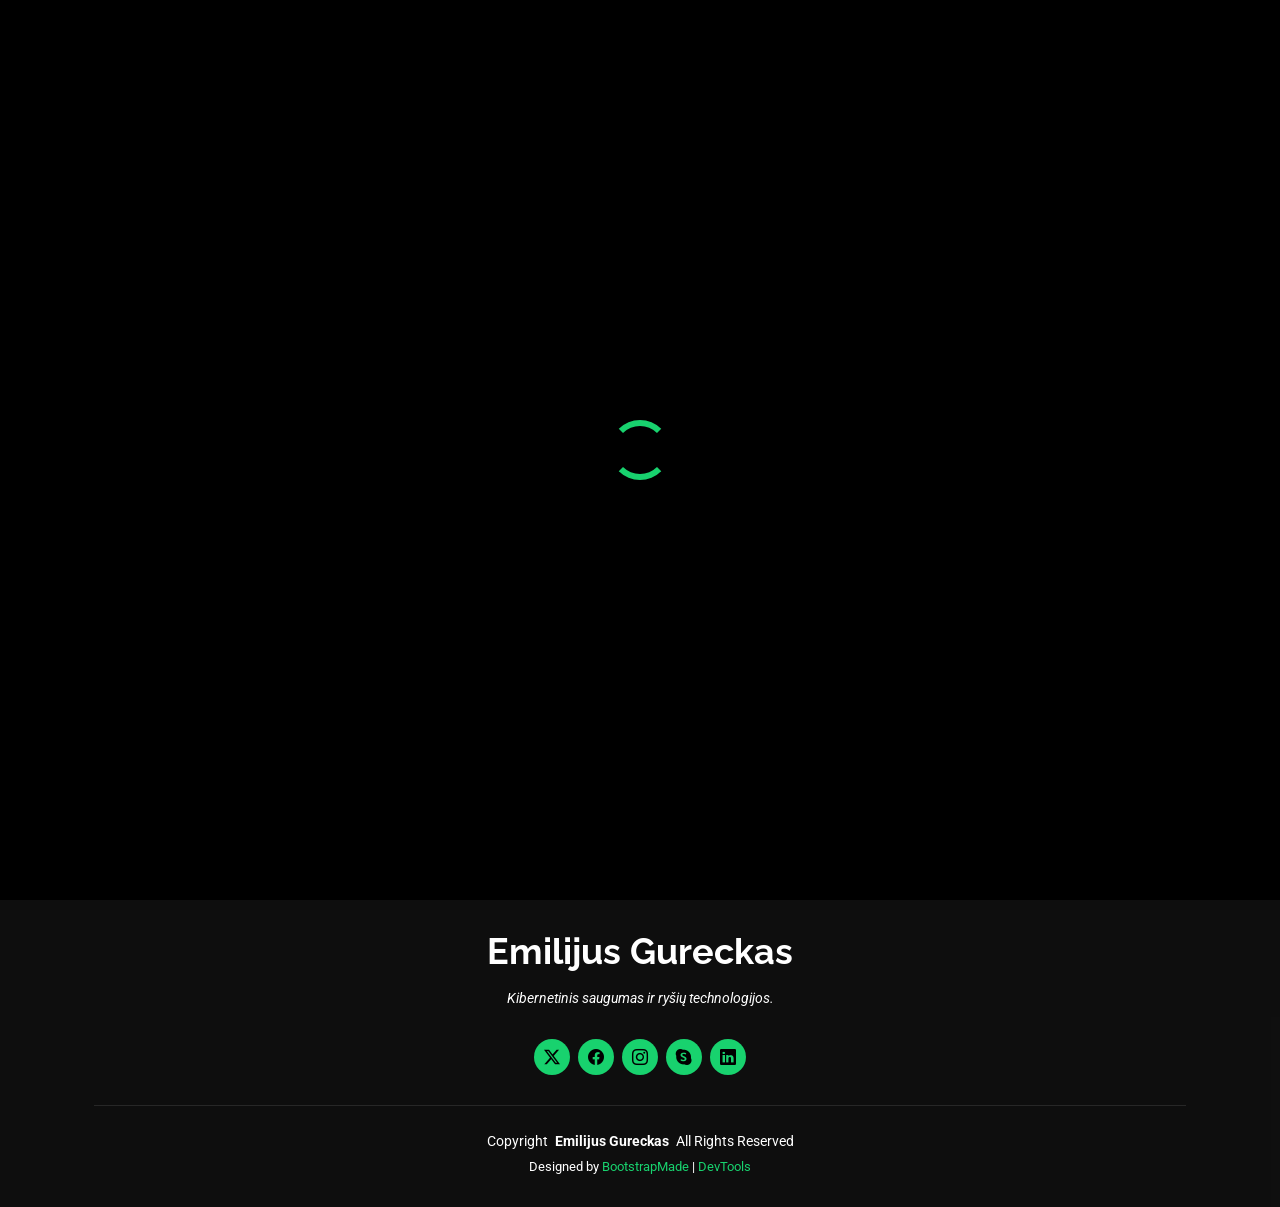
==== index.html @ 365409ee "emilijusgu.github.io" ====
<!DOCTYPE html>
<html lang="lt">

<head>
  <meta charset="utf-8">
  <meta content="width=device-width, initial-scale=1.0" name="viewport">
  <title>Index - Personal Bootstrap Template</title>
  <meta name="description" content="">
  <meta name="keywords" content="">

  <!-- Favicons -->
  <link href="assets/img/favicon.png" rel="icon">
  <link href="assets/img/apple-touch-icon.png" rel="apple-touch-icon">

  <!-- Fonts -->
  <link href="https://fonts.googleapis.com" rel="preconnect">
  <link href="https://fonts.gstatic.com" rel="preconnect" crossorigin>
  <link href="https://fonts.googleapis.com/css2?family=Roboto:ital,wght@0,100;0,300;0,400;0,500;0,700;0,900;1,100;1,300;1,400;1,500;1,700;1,900&family=Poppins:ital,wght@0,100;0,200;0,300;0,400;0,500;0,600;0,700;0,800;0,900;1,100;1,200;1,300;1,400;1,500;1,600;1,700;1,800;1,900&family=Raleway:ital,wght@0,100;0,200;0,300;0,400;0,500;0,600;0,700;0,800;0,900;1,100;1,200;1,300;1,400;1,500;1,600;1,700;1,800;1,900&display=swap" rel="stylesheet">

  <!-- Vendor CSS Files -->
  <link href="assets/vendor/bootstrap/css/bootstrap.min.css" rel="stylesheet">
  <link href="assets/vendor/bootstrap-icons/bootstrap-icons.css" rel="stylesheet">
  <link href="assets/vendor/aos/aos.css" rel="stylesheet">
  <link href="assets/vendor/swiper/swiper-bundle.min.css" rel="stylesheet">
  <link href="assets/vendor/glightbox/css/glightbox.min.css" rel="stylesheet">

  <!-- Main CSS File -->
  <link href="assets/css/main.css" rel="stylesheet">

  <!-- =======================================================
  * Template Name: Personal
  * Template URL: https://bootstrapmade.com/personal-free-resume-bootstrap-template/
  * Updated: Mar 05 2025 with Bootstrap v5.3.3
  * Author: BootstrapMade.com
  * License: https://bootstrapmade.com/license/
  ======================================================== -->
</head>

<body class="index-page">

  <header id="header" class="header d-flex align-items-center fixed-top">
    <div class="container-fluid container-xl position-relative d-flex align-items-center justify-content-between">

      <a href="index.html" class="logo d-flex align-items-center">
        <!-- Uncomment the line below if you also wish to use an image logo -->
        <!-- <img src="assets/img/logo.webp" alt=""> -->
        <h1 class="sitename">Emilijus Gureckas</h1>
      </a>

      <nav id="navmenu" class="navmenu">
        <ul>
          <li><a href="index.html" class="active">Pagrindinis</a></li>
          <li><a href="about.html">Apie</a></li>
          <li><a href="resume.html">Patirtis</a></li>
          <li><a href="services.html">Paslaugos</a></li>
          <li><a href="portfolio.html">Portfelis</a></li>
          <li><a href="contact.html">Kontaktai</a></li>
        </ul>
        <i class="mobile-nav-toggle d-xl-none bi bi-list"></i>
      </nav>

    </div>
  </header>

  <main class="main">

    <!-- Hero Section -->
    <section id="hero" class="hero section dark-background">

      <img src="assets/img/hero-bg.jpg" alt="" data-aos="fade-in">

      <div class="container" data-aos="zoom-out" data-aos-delay="100">
        <h2>Emilijus Gureckas</h2>
        <p>Profesija: <span class="typed" data-typed-items="Kibernetinis saugumas ir ryšių technologijos"></span><span class="typed-cursor typed-cursor--blink"></span></p>
        <div class="social-links">
          <a href="#"><i class="bi bi-twitter-x"></i></a>
          <a href="#"><i class="bi bi-facebook"></i></a>
          <a href="#"><i class="bi bi-instagram"></i></a>
          <a href="#"><i class="bi bi-linkedin"></i></a>
        </div>
      </div>

    </section><!-- /Hero Section -->

  </main>

  <footer id="footer" class="footer dark-background">
    <div class="container">
      <h3 class="sitename">Emilijus Gureckas</h3>
      <p>Kibernetinis saugumas ir ryšių technologijos.</p>
      <div class="social-links d-flex justify-content-center">
        <a href=""><i class="bi bi-twitter-x"></i></a>
        <a href=""><i class="bi bi-facebook"></i></a>
        <a href=""><i class="bi bi-instagram"></i></a>
        <a href=""><i class="bi bi-skype"></i></a>
        <a href=""><i class="bi bi-linkedin"></i></a>
      </div>
      <div class="container">
        <div class="copyright">
          <span>Copyright</span> <strong class="px-1 sitename">Emilijus Gureckas</strong> <span>All Rights Reserved</span>
        </div>
        <div class="credits">
          <!-- All the links in the footer should remain intact. -->
          <!-- You can delete the links only if you've purchased the pro version. -->
          <!-- Licensing information: https://bootstrapmade.com/license/ -->
          <!-- Purchase the pro version with working PHP/AJAX contact form: [buy-url] -->
          Designed by <a href="https://bootstrapmade.com/">BootstrapMade</a> | <a href="https://bootstrapmade.com/tools/">DevTools</a>
        </div>
      </div>
    </div>
  </footer>

  <!-- Scroll Top -->
  <a href="#" id="scroll-top" class="scroll-top d-flex align-items-center justify-content-center"><i class="bi bi-arrow-up-short"></i></a>

  <!-- Preloader -->
  <div id="preloader"></div>

  <!-- Vendor JS Files -->
  <script src="assets/vendor/bootstrap/js/bootstrap.bundle.min.js"></script>
  <script src="assets/vendor/php-email-form/validate.js"></script>
  <script src="assets/vendor/aos/aos.js"></script>
  <script src="assets/vendor/typed.js/typed.umd.js"></script>
  <script src="assets/vendor/purecounter/purecounter_vanilla.js"></script>
  <script src="assets/vendor/waypoints/noframework.waypoints.js"></script>
  <script src="assets/vendor/swiper/swiper-bundle.min.js"></script>
  <script src="assets/vendor/glightbox/js/glightbox.min.js"></script>
  <script src="assets/vendor/imagesloaded/imagesloaded.pkgd.min.js"></script>
  <script src="assets/vendor/isotope-layout/isotope.pkgd.min.js"></script>

  <!-- Main JS File -->
  <script src="assets/js/main.js"></script>

</body>

</html>
---- assets/css/main.css ----
/**
* Template Name: Personal
* Template URL: https://bootstrapmade.com/personal-free-resume-bootstrap-template/
* Updated: Mar 05 2025 with Bootstrap v5.3.3
* Author: BootstrapMade.com
* License: https://bootstrapmade.com/license/
*/

/*--------------------------------------------------------------
# Font & Color Variables
# Help: https://bootstrapmade.com/color-system/
--------------------------------------------------------------*/
/* Fonts */
:root {
  --default-font: "Roboto",  system-ui, -apple-system, "Segoe UI", Roboto, "Helvetica Neue", Arial, "Noto Sans", "Liberation Sans", sans-serif, "Apple Color Emoji", "Segoe UI Emoji", "Segoe UI Symbol", "Noto Color Emoji";
  --heading-font: "Raleway",  sans-serif;
  --nav-font: "Poppins",  sans-serif;
}

/* Global Colors - The following color variables are used throughout the website. Updating them here will change the color scheme of the entire website */
:root { 
  --background-color: #000000; /* Background color for the entire website, including individual sections */
  --default-color: #fafafa; /* Default color used for the majority of the text content across the entire website */
  --heading-color: #ffffff; /* Color for headings, subheadings and title throughout the website */
  --accent-color: #18d26e; /* Accent color that represents your brand on the website. It's used for buttons, links, and other elements that need to stand out */
  --surface-color: #1a1a1a; /* The surface color is used as a background of boxed elements within sections, such as cards, icon boxes, or other elements that require a visual separation from the global background. */
  --contrast-color: #000000; /* Contrast color for text, ensuring readability against backgrounds of accent, heading, or default colors. */
}

/* Nav Menu Colors - The following color variables are used specifically for the navigation menu. They are separate from the global colors to allow for more customization options */
:root {
  --nav-color: #fafafa;  /* The default color of the main navmenu links */
  --nav-hover-color: #18d26e; /* Applied to main navmenu links when they are hovered over or active */
  --nav-mobile-background-color: #1a1a1a; /* Used as the background color for mobile navigation menu */
  --nav-dropdown-background-color: #1a1a1a; /* Used as the background color for dropdown items that appear when hovering over primary navigation items */
  --nav-dropdown-color: #fafafa; /* Used for navigation links of the dropdown items in the navigation menu. */
  --nav-dropdown-hover-color: #18d26e; /* Similar to --nav-hover-color, this color is applied to dropdown navigation links when they are hovered over. */
}

/* Color Presets - These classes override global colors when applied to any section or element, providing reuse of the sam color scheme. */

.light-background {
  --background-color: #1a1a1a;
  --surface-color: #343434;
}

.dark-background {
  --background-color: rgba(15, 15, 15, 0.975);
  --default-color: #ffffff;
  --heading-color: #ffffff;
  --surface-color: #292929f9;
  --contrast-color: #000000;
}

/* Smooth scroll */
:root {
  scroll-behavior: smooth;
}

/*--------------------------------------------------------------
# General Styling & Shared Classes
--------------------------------------------------------------*/
body {
  color: var(--default-color);
  background-color: var(--background-color);
  font-family: var(--default-font);
}

a {
  color: var(--accent-color);
  text-decoration: none;
  transition: 0.3s;
}

a:hover {
  color: color-mix(in srgb, var(--accent-color), transparent 25%);
  text-decoration: none;
}

h1,
h2,
h3,
h4,
h5,
h6 {
  color: var(--heading-color);
  font-family: var(--heading-font);
}

/* PHP Email Form Messages
------------------------------*/
.php-email-form .error-message {
  display: none;
  background: #df1529;
  color: #ffffff;
  text-align: left;
  padding: 15px;
  margin-bottom: 24px;
  font-weight: 600;
}

.php-email-form .sent-message {
  display: none;
  color: #ffffff;
  background: #059652;
  text-align: center;
  padding: 15px;
  margin-bottom: 24px;
  font-weight: 600;
}

.php-email-form .loading {
  display: none;
  background: var(--surface-color);
  text-align: center;
  padding: 15px;
  margin-bottom: 24px;
}

.php-email-form .loading:before {
  content: "";
  display: inline-block;
  border-radius: 50%;
  width: 24px;
  height: 24px;
  margin: 0 10px -6px 0;
  border: 3px solid var(--accent-color);
  border-top-color: var(--surface-color);
  animation: php-email-form-loading 1s linear infinite;
}

@keyframes php-email-form-loading {
  0% {
    transform: rotate(0deg);
  }

  100% {
    transform: rotate(360deg);
  }
}

/*--------------------------------------------------------------
# Global Header
--------------------------------------------------------------*/
.header {
  --background-color: rgba(0, 0, 0, 0);
  color: var(--default-color);
  background-color: var(--background-color);
  padding: 15px 0;
  transition: all 0.5s;
  z-index: 997;
}

.header .logo {
  line-height: 1;
}

.header .logo img {
  max-height: 32px;
  margin-right: 8px;
}

.header .logo h1 {
  font-size: 30px;
  margin: 0;
  font-weight: 700;
  color: var(--heading-color);
}

.scrolled .header {
  box-shadow: 0px 0 18px rgba(0, 0, 0, 0.1);
}

/* Global Header on Scroll
------------------------------*/
.scrolled .header {
  --background-color: rgba(0, 0, 0, 0.8);
}

/*--------------------------------------------------------------
# Navigation Menu
--------------------------------------------------------------*/
/* Desktop Navigation */
@media (min-width: 1200px) {
  .navmenu {
    padding: 0;
  }

  .navmenu ul {
    margin: 0;
    padding: 0;
    display: flex;
    list-style: none;
    align-items: center;
  }

  .navmenu li {
    position: relative;
  }

  .navmenu>ul>li {
    white-space: nowrap;
    padding: 15px 14px;
  }

  .navmenu>ul>li:last-child {
    padding-right: 0;
  }

  .navmenu a,
  .navmenu a:focus {
    color: var(--nav-color);
    font-size: 15px;
    padding: 0 2px;
    font-family: var(--nav-font);
    font-weight: 400;
    display: flex;
    align-items: center;
    justify-content: space-between;
    white-space: nowrap;
    transition: 0.3s;
    position: relative;
  }

  .navmenu a i,
  .navmenu a:focus i {
    font-size: 12px;
    line-height: 0;
    margin-left: 5px;
    transition: 0.3s;
  }

  .navmenu>ul>li>a:before {
    content: "";
    position: absolute;
    height: 2px;
    bottom: -6px;
    left: 0;
    background-color: var(--nav-hover-color);
    visibility: hidden;
    width: 0px;
    transition: all 0.3s ease-in-out 0s;
  }

  .navmenu a:hover:before,
  .navmenu li:hover>a:before,
  .navmenu .active:before {
    visibility: visible;
    width: 25px;
  }

  .navmenu li:hover>a,
  .navmenu .active,
  .navmenu .active:focus {
    color: var(--nav-hover-color);
  }

  .navmenu .dropdown ul {
    margin: 0;
    padding: 10px 0;
    background: var(--nav-dropdown-background-color);
    display: block;
    position: absolute;
    visibility: hidden;
    left: 14px;
    top: 130%;
    opacity: 0;
    transition: 0.3s;
    border-radius: 4px;
    z-index: 99;
    box-shadow: 0px 0px 30px rgba(0, 0, 0, 0.1);
  }

  .navmenu .dropdown ul li {
    min-width: 200px;
  }

  .navmenu .dropdown ul a {
    padding: 10px 20px;
    font-size: 15px;
    text-transform: none;
    color: var(--nav-dropdown-color);
  }

  .navmenu .dropdown ul a i {
    font-size: 12px;
  }

  .navmenu .dropdown ul a:hover,
  .navmenu .dropdown ul .active:hover,
  .navmenu .dropdown ul li:hover>a {
    color: var(--nav-dropdown-hover-color);
  }

  .navmenu .dropdown:hover>ul {
    opacity: 1;
    top: 100%;
    visibility: visible;
  }

  .navmenu .dropdown .dropdown ul {
    top: 0;
    left: -90%;
    visibility: hidden;
  }

  .navmenu .dropdown .dropdown:hover>ul {
    opacity: 1;
    top: 0;
    left: -100%;
    visibility: visible;
  }
}

/* Mobile Navigation */
@media (max-width: 1199px) {
  .mobile-nav-toggle {
    color: var(--nav-color);
    font-size: 28px;
    line-height: 0;
    margin-right: 10px;
    cursor: pointer;
    transition: color 0.3s;
  }

  .navmenu {
    padding: 0;
    z-index: 9997;
  }

  .navmenu ul {
    display: none;
    list-style: none;
    position: absolute;
    inset: 60px 20px 20px 20px;
    padding: 10px 0;
    margin: 0;
    border-radius: 6px;
    background-color: var(--nav-mobile-background-color);
    border: 1px solid color-mix(in srgb, var(--default-color), transparent 90%);
    box-shadow: none;
    overflow-y: auto;
    transition: 0.3s;
    z-index: 9998;
  }

  .navmenu a,
  .navmenu a:focus {
    color: var(--nav-dropdown-color);
    padding: 10px 20px;
    font-family: var(--nav-font);
    font-size: 17px;
    font-weight: 500;
    display: flex;
    align-items: center;
    justify-content: space-between;
    white-space: nowrap;
    transition: 0.3s;
  }

  .navmenu a i,
  .navmenu a:focus i {
    font-size: 12px;
    line-height: 0;
    margin-left: 5px;
    width: 30px;
    height: 30px;
    display: flex;
    align-items: center;
    justify-content: center;
    border-radius: 50%;
    transition: 0.3s;
    background-color: color-mix(in srgb, var(--accent-color), transparent 90%);
  }

  .navmenu a i:hover,
  .navmenu a:focus i:hover {
    background-color: var(--accent-color);
    color: var(--contrast-color);
  }

  .navmenu a:hover,
  .navmenu .active,
  .navmenu .active:focus {
    color: var(--nav-dropdown-hover-color);
  }

  .navmenu .active i,
  .navmenu .active:focus i {
    background-color: var(--accent-color);
    color: var(--contrast-color);
    transform: rotate(180deg);
  }

  .navmenu .dropdown ul {
    position: static;
    display: none;
    z-index: 99;
    padding: 10px 0;
    margin: 10px 20px;
    background-color: var(--nav-dropdown-background-color);
    transition: all 0.5s ease-in-out;
  }

  .navmenu .dropdown ul ul {
    background-color: rgba(33, 37, 41, 0.1);
  }

  .navmenu .dropdown>.dropdown-active {
    display: block;
    background-color: rgba(33, 37, 41, 0.03);
  }

  .mobile-nav-active {
    overflow: hidden;
  }

  .mobile-nav-active .mobile-nav-toggle {
    color: #fff;
    position: absolute;
    font-size: 32px;
    top: 15px;
    right: 15px;
    margin-right: 0;
    z-index: 9999;
  }

  .mobile-nav-active .navmenu {
    position: fixed;
    overflow: hidden;
    inset: 0;
    background: rgba(33, 37, 41, 0.8);
    transition: 0.3s;
  }

  .mobile-nav-active .navmenu>ul {
    display: block;
  }
}

/*--------------------------------------------------------------
# Global Footer
--------------------------------------------------------------*/
.footer {
  color: var(--default-color);
  background-color: var(--background-color);
  font-size: 14px;
  text-align: center;
  padding: 30px 0;
  position: relative;
}

.footer h3 {
  font-size: 36px;
  font-weight: 700;
  position: relative;
  padding: 0;
  margin: 0 0 15px 0;
}

.footer p {
  font-size: 15;
  font-style: italic;
  padding: 0;
  margin: 0 0 30px 0;
}

.footer .social-links {
  margin: 0 0 30px 0;
}

.footer .social-links a {
  font-size: 16px;
  display: flex;
  align-items: center;
  justify-content: center;
  background: var(--accent-color);
  color: var(--contrast-color);
  line-height: 1;
  margin: 0 4px;
  border-radius: 50%;
  text-align: center;
  width: 36px;
  height: 36px;
  transition: 0.3s;
}

.footer .social-links a:hover {
  background: color-mix(in srgb, var(--accent-color), transparent 20%);
  text-decoration: none;
}

.footer .copyright {
  padding-top: 25px;
  border-top: 1px solid color-mix(in srgb, var(--default-color), transparent 90%);
}

.footer .credits {
  font-size: 13px;
  padding-top: 5px;
}

/*--------------------------------------------------------------
# Preloader
--------------------------------------------------------------*/
#preloader {
  position: fixed;
  inset: 0;
  z-index: 999999;
  overflow: hidden;
  background: var(--background-color);
  transition: all 0.6s ease-out;
}

#preloader:before {
  content: "";
  position: fixed;
  top: calc(50% - 30px);
  left: calc(50% - 30px);
  border: 6px solid #ffffff;
  border-color: var(--accent-color) transparent var(--accent-color) transparent;
  border-radius: 50%;
  width: 60px;
  height: 60px;
  animation: animate-preloader 1.5s linear infinite;
}

@keyframes animate-preloader {
  0% {
    transform: rotate(0deg);
  }

  100% {
    transform: rotate(360deg);
  }
}

/*--------------------------------------------------------------
# Scroll Top Button
--------------------------------------------------------------*/
.scroll-top {
  position: fixed;
  visibility: hidden;
  opacity: 0;
  right: 15px;
  bottom: -15px;
  z-index: 99999;
  background-color: var(--accent-color);
  width: 44px;
  height: 44px;
  border-radius: 50px;
  transition: all 0.4s;
}

.scroll-top i {
  font-size: 24px;
  color: var(--contrast-color);
  line-height: 0;
}

.scroll-top:hover {
  background-color: color-mix(in srgb, var(--accent-color), transparent 20%);
  color: var(--contrast-color);
}

.scroll-top.active {
  visibility: visible;
  opacity: 1;
  bottom: 15px;
}

/*--------------------------------------------------------------
# Disable aos animation delay on mobile devices
--------------------------------------------------------------*/
@media screen and (max-width: 768px) {
  [data-aos-delay] {
    transition-delay: 0 !important;
  }
}

/*--------------------------------------------------------------
# Global Page Titles & Breadcrumbs
--------------------------------------------------------------*/
.page-title {
  color: var(--default-color);
  background-color: var(--background-color);
  position: relative;
}

.page-title .heading {
  padding: 160px 0 80px 0;
  border-top: 1px solid color-mix(in srgb, var(--default-color), transparent 90%);
}

.page-title .heading h1 {
  font-size: 38px;
  font-weight: 700;
}

.page-title nav {
  background-color: color-mix(in srgb, var(--default-color), transparent 90%);
  padding: 20px 0;
}

.page-title nav ol {
  display: flex;
  flex-wrap: wrap;
  list-style: none;
  margin: 0;
  font-size: 16px;
  font-weight: 600;
}

.page-title nav ol li+li {
  padding-left: 10px;
}

.page-title nav ol li+li::before {
  content: "/";
  display: inline-block;
  padding-right: 10px;
  color: color-mix(in srgb, var(--default-color), transparent 70%);
}

/*--------------------------------------------------------------
# Global Sections
--------------------------------------------------------------*/
section,
.section {
  color: var(--default-color);
  background-color: var(--background-color);
  padding: 60px 0;
  scroll-margin-top: 100px;
  overflow: clip;
}

@media (max-width: 1199px) {

  section,
  .section {
    scroll-margin-top: 66px;
  }
}

/*--------------------------------------------------------------
# Global Section Titles
--------------------------------------------------------------*/
.section-title {
  padding-bottom: 60px;
  position: relative;
}

.section-title h2 {
  font-size: 14px;
  font-weight: 500;
  padding: 0;
  line-height: 1px;
  margin: 0;
  letter-spacing: 1.5px;
  text-transform: uppercase;
  color: color-mix(in srgb, var(--default-color), transparent 50%);
  position: relative;
}

.section-title h2::after {
  content: "";
  width: 120px;
  height: 1px;
  display: inline-block;
  background: var(--accent-color);
  margin: 4px 10px;
}

.section-title div {
  color: var(--heading-color);
  margin: 0;
  margin: 0;
  font-size: 28px;
  font-weight: 700;
  text-transform: uppercase;
  font-family: var(--heading-font);
}

/*--------------------------------------------------------------
# Hero Section
--------------------------------------------------------------*/
.hero {
  width: 100%;
  min-height: 100vh;
  position: relative;
  padding: 80px 0;
  display: flex;
  align-items: center;
  justify-content: center;
}

.hero img {
  position: absolute;
  inset: 0;
  display: block;
  width: 100%;
  height: 100%;
  object-fit: cover;
  z-index: 1;
}

.hero .container {
  position: relative;
  z-index: 3;
}

.hero h2 {
  margin: 0;
  font-size: 64px;
  font-weight: 700;
}

.hero p {
  margin: 5px 0 0 0;
  font-size: 26px;
}

.hero p span {
  letter-spacing: 1px;
  border-bottom: 2px solid var(--accent-color);
}

.hero .social-links {
  margin-top: 25px;
}

.hero .social-links a {
  background-color: color-mix(in srgb, var(--default-color), transparent 90%);
  color: var(--default-color);
  font-size: 14px;
  width: 40px;
  height: 40px;
  border-radius: 50px;
  display: inline-flex;
  align-items: center;
  justify-content: center;
  margin-right: 20px;
  transition: 0.3s;
}

.hero .social-links a:hover {
  background-color: var(--accent-color);
}

@media (max-width: 768px) {
  .hero h2 {
    font-size: 32px;
  }

  .hero p {
    font-size: 20px;
  }
}

/*--------------------------------------------------------------
# About Section
--------------------------------------------------------------*/
.about .content h2 {
  font-weight: 700;
  font-size: 24px;
}

.about .content ul {
  list-style: none;
  padding: 0;
}

.about .content ul li {
  margin-bottom: 20px;
  display: flex;
  align-items: center;
}

.about .content ul strong {
  margin-right: 10px;
}

.about .content ul i {
  font-size: 16px;
  margin-right: 5px;
  color: var(--accent-color);
  line-height: 0;
}

/*--------------------------------------------------------------
# Stats Section
--------------------------------------------------------------*/
.stats i {
  background-color: var(--surface-color);
  color: var(--accent-color);
  box-shadow: 0px 2px 25px rgba(0, 0, 0, 0.1);
  width: 54px;
  height: 54px;
  font-size: 24px;
  border-radius: 50px;
  border: 2px solid var(--background-color);
  display: inline-flex;
  align-items: center;
  justify-content: center;
  position: relative;
  z-index: 1;
}

.stats .stats-item {
  background-color: var(--surface-color);
  margin-top: -27px;
  padding: 30px 30px 25px 30px;
  width: 100%;
  position: relative;
  text-align: center;
  box-shadow: 0px 2px 35px rgba(0, 0, 0, 0.1);
  border-radius: 4px;
  z-index: 0;
}

.stats .stats-item span {
  font-size: 36px;
  display: block;
  font-weight: 700;
  color: color-mix(in srgb, var(--default-color), transparent 20%);
}

.stats .stats-item p {
  padding: 0;
  margin: 0;
  font-family: var(--heading-font);
  font-size: 16px;
}

/*--------------------------------------------------------------
# Skills Section
--------------------------------------------------------------*/
.skills .progress {
  height: 60px;
  display: block;
  background: none;
  border-radius: 0;
}

.skills .progress .skill {
  color: var(--heading-color);
  padding: 0;
  margin: 0 0 6px 0;
  text-transform: uppercase;
  display: block;
  font-weight: 600;
  font-family: var(--heading-font);
}

.skills .progress .skill .val {
  float: right;
  font-style: normal;
}

.skills .progress-bar-wrap {
  background: color-mix(in srgb, var(--default-color), transparent 90%);
  height: 10px;
}

.skills .progress-bar {
  width: 1px;
  height: 10px;
  transition: 0.9s;
  background-color: var(--accent-color);
}

/*--------------------------------------------------------------
# Interests Section
--------------------------------------------------------------*/
.interests .features-item {
  background-color: var(--surface-color);
  display: flex;
  align-items: center;
  padding: 20px;
  transition: 0.3s;
  border: 1px solid color-mix(in srgb, var(--default-color), transparent 90%);
  position: relative;
}

.interests .features-item i {
  font-size: 32px;
  padding-right: 10px;
  line-height: 0;
}

.interests .features-item h3 {
  font-weight: 700;
  margin: 0;
  padding: 0;
  line-height: 1;
  font-size: 16px;
}

.interests .features-item h3 a {
  color: var(--heading-color);
  transition: 0.3s;
}

.interests .features-item:hover {
  border-color: var(--accent-color);
}

.interests .features-item:hover h3 a {
  color: var(--accent-color);
}

/*--------------------------------------------------------------
# Testimonials Section
--------------------------------------------------------------*/
.testimonials .testimonials-carousel,
.testimonials .testimonials-slider {
  overflow: hidden;
}

.testimonials .testimonial-item {
  box-sizing: content-box;
  min-height: 320px;
}

.testimonials .testimonial-item .testimonial-img {
  width: 90px;
  border-radius: 50%;
  margin: -40px 0 0 40px;
  position: relative;
  z-index: 2;
  border: 6px solid var(--background-color);
}

.testimonials .testimonial-item h3 {
  font-size: 18px;
  font-weight: bold;
  margin: 10px 0 5px 45px;
}

.testimonials .testimonial-item h4 {
  font-size: 14px;
  color: color-mix(in srgb, var(--default-color), transparent 20%);
  margin: 0 0 0 45px;
}

.testimonials .testimonial-item .quote-icon-left,
.testimonials .testimonial-item .quote-icon-right {
  color: color-mix(in srgb, var(--accent-color), transparent 50%);
  font-size: 26px;
  line-height: 0;
}

.testimonials .testimonial-item .quote-icon-left {
  display: inline-block;
  left: -5px;
  position: relative;
}

.testimonials .testimonial-item .quote-icon-right {
  display: inline-block;
  right: -5px;
  position: relative;
  top: 10px;
  transform: scale(-1, -1);
}

.testimonials .testimonial-item p {
  font-style: italic;
  margin: 0 15px 0 15px;
  padding: 20px 20px 60px 20px;
  background: var(--surface-color);
  border-radius: 6px;
  position: relative;
  z-index: 1;
}

.testimonials .swiper-wrapper {
  height: auto;
}

.testimonials .swiper-pagination {
  margin-top: 20px;
  position: relative;
}

.testimonials .swiper-pagination .swiper-pagination-bullet {
  width: 12px;
  height: 12px;
  background-color: var(--background-color);
  opacity: 1;
  border: 1px solid var(--accent-color);
}

.testimonials .swiper-pagination .swiper-pagination-bullet-active {
  background-color: var(--accent-color);
}

/*--------------------------------------------------------------
# Resume Section
--------------------------------------------------------------*/
.resume .resume-title {
  color: var(--heading-color);
  font-size: 26px;
  font-weight: 700;
  margin-top: 20px;
  margin-bottom: 20px;
}

.resume .resume-item {
  padding: 0 0 20px 20px;
  margin-top: -2px;
  border-left: 2px solid var(--accent-color);
  position: relative;
}

.resume .resume-item h4 {
  line-height: 18px;
  font-size: 18px;
  font-weight: 600;
  text-transform: uppercase;
  color: color-mix(in srgb, var(--default-color), transparent 20%);
  margin-bottom: 10px;
}

.resume .resume-item h5 {
  font-size: 16px;
  padding: 5px 15px;
  display: inline-block;
  font-weight: 600;
  margin-bottom: 10px;
}

.resume .resume-item ul {
  padding-left: 20px;
}

.resume .resume-item ul li {
  padding-bottom: 10px;
}

.resume .resume-item:last-child {
  padding-bottom: 0;
}

.resume .resume-item::before {
  content: "";
  position: absolute;
  width: 16px;
  height: 16px;
  border-radius: 50px;
  left: -9px;
  top: 0;
  background: var(--background-color);
  border: 2px solid var(--accent-color);
}

/*--------------------------------------------------------------
# Services Section
--------------------------------------------------------------*/
.services .service-item {
  background-color: var(--surface-color);
  text-align: center;
  padding: 80px 20px;
  transition: all ease-in-out 0.3s;
  height: 100%;
}

.services .service-item .icon {
  margin: 0 auto;
  width: 64px;
  height: 64px;
  background: var(--accent-color);
  border-radius: 4px;
  display: flex;
  align-items: center;
  justify-content: center;
  margin-bottom: 20px;
  transition: 0.3s;
  transform-style: preserve-3d;
}

.services .service-item .icon i {
  color: var(--contrast-color);
  font-size: 28px;
  transition: ease-in-out 0.3s;
}

.services .service-item .icon::before {
  position: absolute;
  content: "";
  left: -8px;
  top: -8px;
  height: 100%;
  width: 100%;
  background: color-mix(in srgb, var(--accent-color), transparent 80%);
  border-radius: 5px;
  transition: all 0.3s ease-out 0s;
  transform: translateZ(-1px);
}

.services .service-item h3 {
  font-weight: 700;
  margin: 10px 0 15px 0;
  font-size: 22px;
}

.services .service-item p {
  line-height: 24px;
  font-size: 14px;
  margin-bottom: 0;
}

.services .service-item:hover {
  background: var(--accent-color);
  border-color: var(--accent-color);
}

.services .service-item:hover .icon {
  background: var(--surface-color);
}

.services .service-item:hover .icon i {
  color: var(--accent-color);
}

.services .service-item:hover .icon::before {
  background: color-mix(in srgb, var(--background-color), transparent 70%);
}

.services .service-item:hover h3,
.services .service-item:hover p {
  color: var(--contrast-color);
}

/*--------------------------------------------------------------
# Service Details Section
--------------------------------------------------------------*/
.service-details .services-list {
  background-color: var(--surface-color);
  padding: 10px 30px;
  border: 1px solid color-mix(in srgb, var(--default-color), transparent 90%);
  margin-bottom: 20px;
}

.service-details .services-list a {
  display: block;
  line-height: 1;
  padding: 8px 0 8px 15px;
  border-left: 3px solid color-mix(in srgb, var(--default-color), transparent 70%);
  margin: 20px 0;
  color: color-mix(in srgb, var(--default-color), transparent 20%);
  transition: 0.3s;
}

.service-details .services-list a.active {
  color: var(--heading-color);
  font-weight: 700;
  border-color: var(--accent-color);
}

.service-details .services-list a:hover {
  border-color: var(--accent-color);
}

.service-details .services-img {
  margin-bottom: 20px;
}

.service-details h3 {
  font-size: 26px;
  font-weight: 700;
}

.service-details h4 {
  font-size: 20px;
  font-weight: 700;
}

.service-details p {
  font-size: 15px;
}

.service-details ul {
  list-style: none;
  padding: 0;
  font-size: 15px;
}

.service-details ul li {
  padding: 5px 0;
  display: flex;
  align-items: center;
}

.service-details ul i {
  font-size: 20px;
  margin-right: 8px;
  color: var(--accent-color);
}

/*--------------------------------------------------------------
# Portfolio Section
--------------------------------------------------------------*/
.portfolio .portfolio-filters {
  padding: 0;
  margin: 0 auto 20px auto;
  list-style: none;
  text-align: center;
}

.portfolio .portfolio-filters li {
  cursor: pointer;
  display: inline-block;
  padding: 0;
  font-size: 18px;
  font-weight: 500;
  margin: 0 10px;
  line-height: 1;
  margin-bottom: 5px;
  transition: all 0.3s ease-in-out;
}

.portfolio .portfolio-filters li:hover,
.portfolio .portfolio-filters li.filter-active {
  color: var(--accent-color);
}

.portfolio .portfolio-filters li:first-child {
  margin-left: 0;
}

.portfolio .portfolio-filters li:last-child {
  margin-right: 0;
}

@media (max-width: 575px) {
  .portfolio .portfolio-filters li {
    font-size: 14px;
    margin: 0 5px;
  }
}

.portfolio .portfolio-content {
  position: relative;
  overflow: hidden;
}

.portfolio .portfolio-content img {
  transition: 0.3s;
}

.portfolio .portfolio-content .portfolio-info {
  opacity: 0;
  position: absolute;
  inset: 0;
  z-index: 3;
  transition: all ease-in-out 0.3s;
  background: rgba(0, 0, 0, 0.6);
  padding: 15px;
}

.portfolio .portfolio-content .portfolio-info h4 {
  font-size: 14px;
  padding: 5px 10px;
  font-weight: 400;
  color: #ffffff;
  display: inline-block;
  background-color: var(--accent-color);
}

.portfolio .portfolio-content .portfolio-info p {
  position: absolute;
  bottom: 10px;
  text-align: center;
  display: inline-block;
  left: 0;
  right: 0;
  font-size: 16px;
  font-weight: 600;
  color: rgba(255, 255, 255, 0.8);
}

.portfolio .portfolio-content .portfolio-info .preview-link,
.portfolio .portfolio-content .portfolio-info .details-link {
  position: absolute;
  left: calc(50% - 40px);
  font-size: 26px;
  top: calc(50% - 14px);
  color: #fff;
  transition: 0.3s;
  line-height: 1.2;
}

.portfolio .portfolio-content .portfolio-info .preview-link:hover,
.portfolio .portfolio-content .portfolio-info .details-link:hover {
  color: var(--accent-color);
}

.portfolio .portfolio-content .portfolio-info .details-link {
  left: 50%;
  font-size: 34px;
  line-height: 0;
}

.portfolio .portfolio-content:hover .portfolio-info {
  opacity: 1;
}

.portfolio .portfolio-content:hover img {
  transform: scale(1.1);
}

/*--------------------------------------------------------------
# Portfolio Details Section
--------------------------------------------------------------*/
.portfolio-details .portfolio-details-slider img {
  width: 100%;
}

.portfolio-details .portfolio-details-slider .swiper-pagination {
  margin-top: 20px;
  position: relative;
}

.portfolio-details .portfolio-details-slider .swiper-pagination .swiper-pagination-bullet {
  width: 12px;
  height: 12px;
  background-color: color-mix(in srgb, var(--default-color), transparent 85%);
  opacity: 1;
}

.portfolio-details .portfolio-details-slider .swiper-pagination .swiper-pagination-bullet-active {
  background-color: var(--accent-color);
}

.portfolio-details .portfolio-info {
  background-color: var(--surface-color);
  padding: 30px;
  box-shadow: 0px 0 30px rgba(0, 0, 0, 0.1);
}

.portfolio-details .portfolio-info h3 {
  font-size: 22px;
  font-weight: 700;
  margin-bottom: 20px;
  padding-bottom: 20px;
  border-bottom: 1px solid color-mix(in srgb, var(--default-color), transparent 85%);
}

.portfolio-details .portfolio-info ul {
  list-style: none;
  padding: 0;
  font-size: 15px;
}

.portfolio-details .portfolio-info ul li+li {
  margin-top: 10px;
}

.portfolio-details .portfolio-description {
  padding-top: 30px;
}

.portfolio-details .portfolio-description h2 {
  font-size: 26px;
  font-weight: 700;
  margin-bottom: 20px;
}

.portfolio-details .portfolio-description p {
  padding: 0;
  color: color-mix(in srgb, var(--default-color), transparent 30%);
}

/*--------------------------------------------------------------
# Starter Section Section
--------------------------------------------------------------*/
.starter-section {
  /* Add your styles here */
}

/*--------------------------------------------------------------
# Contact Section
--------------------------------------------------------------*/
.contact .info-item {
  box-shadow: 0px 0px 20px rgba(0, 0, 0, 0.1);
  padding: 20px 30px;
}

.contact .info-item .icon {
  color: var(--contrast-color);
  background-color: var(--accent-color);
  width: 56px;
  height: 56px;
  font-size: 24px;
  display: flex;
  justify-content: center;
  align-items: center;
  transition: all 0.3s ease-in-out;
  border-radius: 50%;
  margin-right: 15px;
}

.contact .info-item h3 {
  font-size: 18px;
  font-weight: 700;
  margin: 0 0 2px 0;
}

.contact .info-item p {
  padding: 0;
  margin-bottom: 0;
  font-size: 14px;
}

.contact .info-item .social-links a {
  font-size: 24px;
  display: inline-block;
  line-height: 1;
  margin: 4px 6px 0 0;
  transition: 0.3s;
  color: color-mix(in srgb, var(--default-color), transparent 50%);
}

.contact .info-item .social-links a:hover {
  color: var(--accent-color);
}

.contact .php-email-form {
  box-shadow: 0px 0px 20px rgba(0, 0, 0, 0.1);
  padding: 30px;
  margin-top: 30px;
}

@media (max-width: 575px) {
  .contact .php-email-form {
    padding: 20px;
  }
}

.contact .php-email-form input[type=text],
.contact .php-email-form input[type=email],
.contact .php-email-form textarea {
  color: var(--default-color);
  background-color: color-mix(in srgb, var(--background-color), transparent 50%);
  border-color: color-mix(in srgb, var(--default-color), transparent 80%);
  font-size: 14px;
  padding: 10px 15px;
  box-shadow: none;
  border-radius: 0;
}

.contact .php-email-form input[type=text]:focus,
.contact .php-email-form input[type=email]:focus,
.contact .php-email-form textarea:focus {
  border-color: var(--accent-color);
}

.contact .php-email-form input[type=text]::placeholder,
.contact .php-email-form input[type=email]::placeholder,
.contact .php-email-form textarea::placeholder {
  color: color-mix(in srgb, var(--default-color), transparent 70%);
}

.contact .php-email-form button[type=submit] {
  color: var(--contrast-color);
  background: var(--accent-color);
  border: 0;
  padding: 10px 30px;
  transition: 0.4s;
  border-radius: 50px;
}

.contact .php-email-form button[type=submit]:hover {
  background: color-mix(in srgb, var(--accent-color), transparent 20%);
}
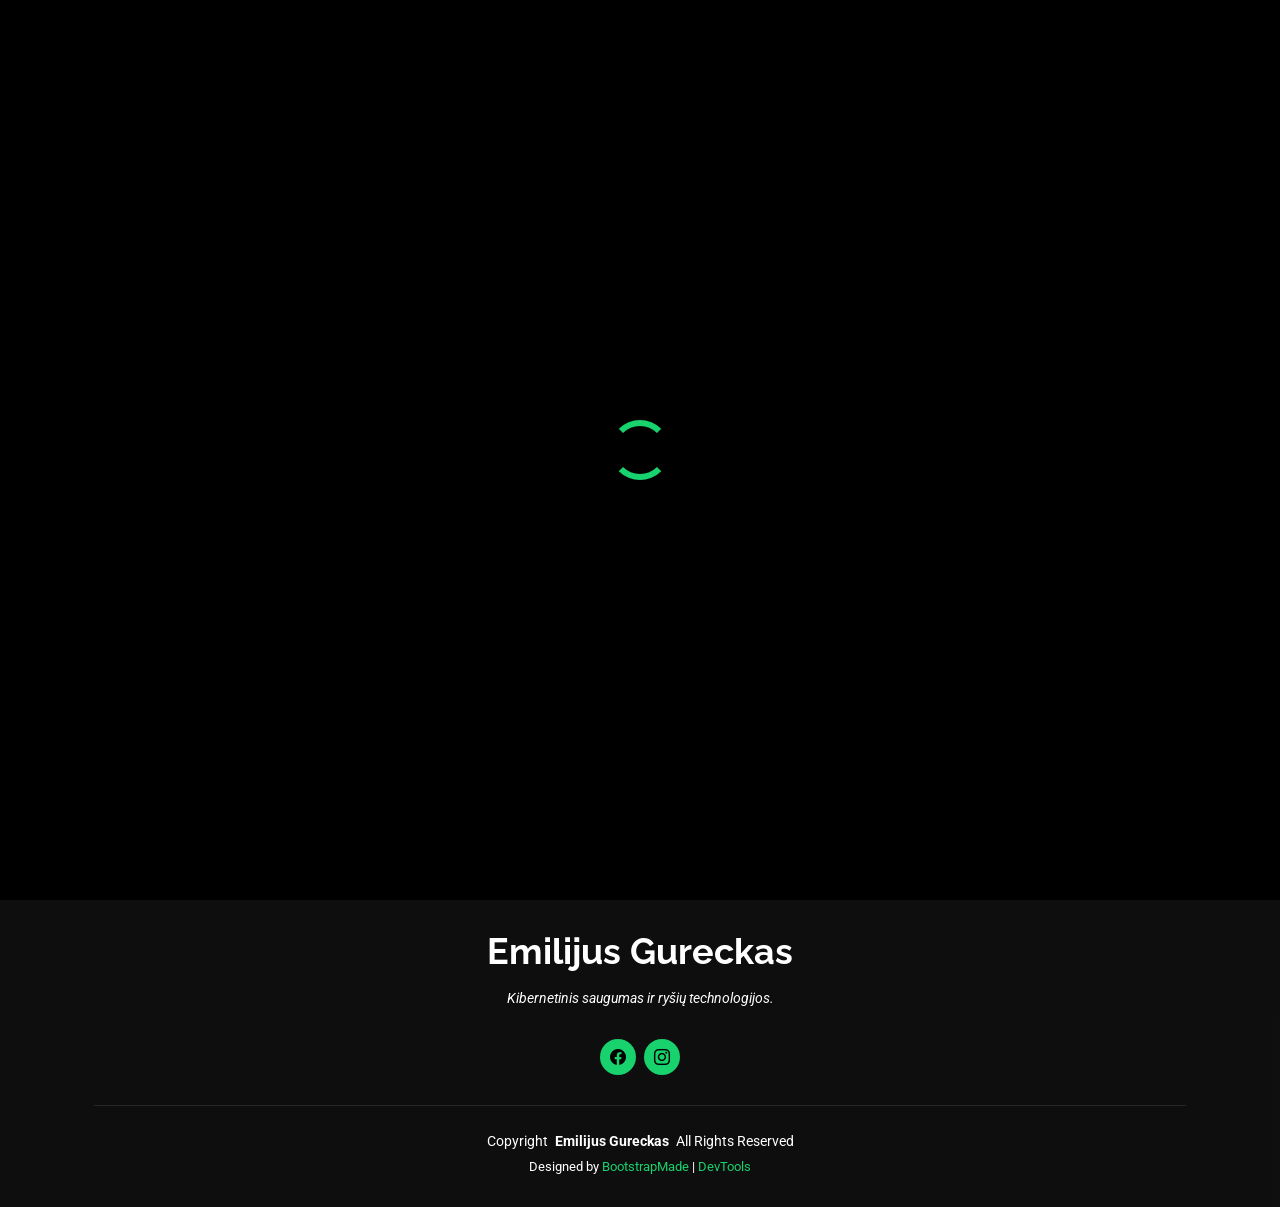
==== commit 9b2a75c7: "Pakoregavimai" ====
--- a/index.html
+++ b/index.html
@@ -4,8 +4,9 @@
 <head>
   <meta charset="utf-8">
   <meta content="width=device-width, initial-scale=1.0" name="viewport">
-  <title>Index - Personal Bootstrap Template</title>
-  <meta name="description" content="">
+  <title>Mano CV</title>
+  <meta name="author" content="Emilijus Gureckas">
+  <meta name="description" content="Mano CV puslapis.">
   <meta name="keywords" content="">
 
   <!-- Favicons -->
@@ -73,10 +74,8 @@
         <h2>Emilijus Gureckas</h2>
         <p>Profesija: <span class="typed" data-typed-items="Kibernetinis saugumas ir ryšių technologijos"></span><span class="typed-cursor typed-cursor--blink"></span></p>
         <div class="social-links">
-          <a href="#"><i class="bi bi-twitter-x"></i></a>
           <a href="#"><i class="bi bi-facebook"></i></a>
           <a href="#"><i class="bi bi-instagram"></i></a>
-          <a href="#"><i class="bi bi-linkedin"></i></a>
         </div>
       </div>
 
@@ -89,11 +88,8 @@
       <h3 class="sitename">Emilijus Gureckas</h3>
       <p>Kibernetinis saugumas ir ryšių technologijos.</p>
       <div class="social-links d-flex justify-content-center">
-        <a href=""><i class="bi bi-twitter-x"></i></a>
         <a href=""><i class="bi bi-facebook"></i></a>
         <a href=""><i class="bi bi-instagram"></i></a>
-        <a href=""><i class="bi bi-skype"></i></a>
-        <a href=""><i class="bi bi-linkedin"></i></a>
       </div>
       <div class="container">
         <div class="copyright">
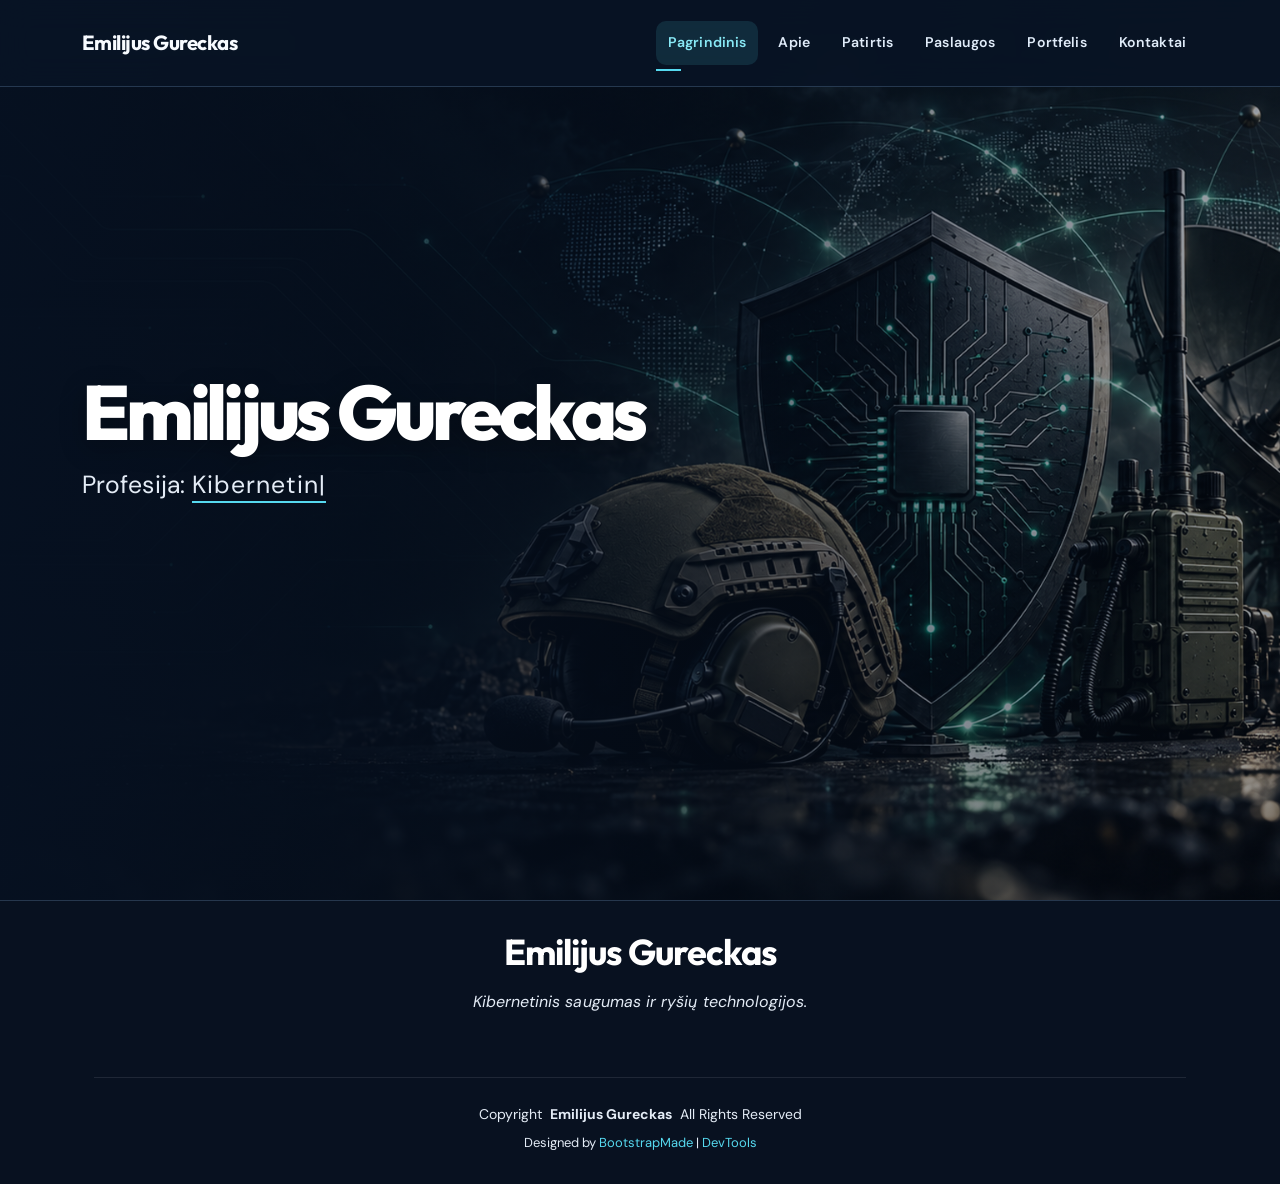
==== commit 1a39d1c3: "_" ====
--- a/index.html
+++ b/index.html
@@ -1,132 +1,87 @@
 <!DOCTYPE html>
+
 <html lang="lt">
+<head>
+<meta charset="utf-8"/>
+<meta content="width=device-width, initial-scale=1.0" name="viewport"/>
+<title>Pagrindinis – Emilijus Gureckas</title>
+<meta content="Emilijus Gureckas" name="author"/>
+<meta content="Mano CV puslapis." name="description"/>
+<meta content="" name="keywords"/>
+<link href="assets/img/favicon.png" rel="icon"/>
+<link href="assets/img/apple-touch-icon.png" rel="apple-touch-icon"/>
+<link href="https://fonts.googleapis.com" rel="preconnect"/>
+<link crossorigin="" href="https://fonts.gstatic.com" rel="preconnect"/>
+<link href="https://fonts.googleapis.com/css2?family=Roboto:ital,wght@0,100;0,300;0,400;0,500;0,700;0,900;1,100;1,300;1,400;1,500;1,700;1,900&amp;family=Poppins:ital,wght@0,100;0,200;0,300;0,400;0,500;0,600;0,700;0,800;0,900;1,100;1,200;1,300;1,400;1,500;1,600;1,700;1,800;1,900&amp;family=Raleway:ital,wght@0,100;0,200;0,300;0,400;0,500;0,600;0,700;0,800;0,900;1,100;1,200;1,300;1,400;1,500;1,600;1,700;1,800;1,900&amp;display=swap" rel="stylesheet"/>
+<link href="assets/vendor/bootstrap/css/bootstrap.min.css" rel="stylesheet"/>
+<link href="assets/vendor/bootstrap-icons/bootstrap-icons.css" rel="stylesheet"/>
+<link href="assets/vendor/aos/aos.css" rel="stylesheet"/>
+<link href="assets/vendor/swiper/swiper-bundle.min.css" rel="stylesheet"/>
+<link href="assets/vendor/glightbox/css/glightbox.min.css" rel="stylesheet"/>
+<link href="assets/css/main.css" rel="stylesheet"/>
+<link href="assets/css/custom.css" rel="stylesheet"/>
+</head>
+<body class="index-page">
+<header class="header d-flex align-items-center fixed-top" id="header">
+<div class="container-fluid container-xl position-relative d-flex align-items-center justify-content-between">
+<a class="logo d-flex align-items-center" href="index.html">
+<h1 class="sitename">Emilijus Gureckas</h1>
+</a>
+<nav class="navmenu" id="navmenu">
+<ul>
+<li><a class="active" href="index.html">Pagrindinis</a></li>
+<li><a href="about.html">Apie</a></li>
+<li><a href="resume.html">Patirtis</a></li>
+<li><a href="services.html">Paslaugos</a></li>
+<li><a href="portfolio.html">Portfelis</a></li>
+<li><a href="contact.html">Kontaktai</a></li>
+</ul>
+<i class="mobile-nav-toggle d-xl-none bi bi-list"></i>
+</nav>
+</div>
+</header>
+<main class="main">
+<section class="hero section dark-background" id="hero">
+<img alt="Svetainės iliustracija" data-aos="fade-in" src="assets/img/hero-bg.jpg"/>
+<div class="container" data-aos="zoom-out" data-aos-delay="100">
+<h2>Emilijus Gureckas</h2>
+<p>Profesija: <span class="typed" data-typed-items="Kibernetinis saugumas ir ryšių technologijos"></span><span class="typed-cursor typed-cursor--blink"></span></p>
+<div class="social-links">
+</div>
+</div>
+</section>
+</main>
+<footer class="footer dark-background" id="footer">
+<div class="container">
+<h3 class="sitename">Emilijus Gureckas</h3>
+<p>Kibernetinis saugumas ir ryšių technologijos.</p>
+<div class="social-links d-flex justify-content-center">
+</div>
+<div class="container">
+<div class="copyright">
+<span>Copyright</span> <strong class="px-1 sitename">Emilijus Gureckas</strong> <span>All Rights Reserved</span>
+</div>
+<div class="credits">
 
-<head>
-  <meta charset="utf-8">
-  <meta content="width=device-width, initial-scale=1.0" name="viewport">
-  <title>Mano CV</title>
-  <meta name="author" content="Emilijus Gureckas">
-  <meta name="description" content="Mano CV puslapis.">
-  <meta name="keywords" content="">
-
-  <!-- Favicons -->
-  <link href="assets/img/favicon.png" rel="icon">
-  <link href="assets/img/apple-touch-icon.png" rel="apple-touch-icon">
-
-  <!-- Fonts -->
-  <link href="https://fonts.googleapis.com" rel="preconnect">
-  <link href="https://fonts.gstatic.com" rel="preconnect" crossorigin>
-  <link href="https://fonts.googleapis.com/css2?family=Roboto:ital,wght@0,100;0,300;0,400;0,500;0,700;0,900;1,100;1,300;1,400;1,500;1,700;1,900&family=Poppins:ital,wght@0,100;0,200;0,300;0,400;0,500;0,600;0,700;0,800;0,900;1,100;1,200;1,300;1,400;1,500;1,600;1,700;1,800;1,900&family=Raleway:ital,wght@0,100;0,200;0,300;0,400;0,500;0,600;0,700;0,800;0,900;1,100;1,200;1,300;1,400;1,500;1,600;1,700;1,800;1,900&display=swap" rel="stylesheet">
-
-  <!-- Vendor CSS Files -->
-  <link href="assets/vendor/bootstrap/css/bootstrap.min.css" rel="stylesheet">
-  <link href="assets/vendor/bootstrap-icons/bootstrap-icons.css" rel="stylesheet">
-  <link href="assets/vendor/aos/aos.css" rel="stylesheet">
-  <link href="assets/vendor/swiper/swiper-bundle.min.css" rel="stylesheet">
-  <link href="assets/vendor/glightbox/css/glightbox.min.css" rel="stylesheet">
-
-  <!-- Main CSS File -->
-  <link href="assets/css/main.css" rel="stylesheet">
-
-  <!-- =======================================================
-  * Template Name: Personal
-  * Template URL: https://bootstrapmade.com/personal-free-resume-bootstrap-template/
-  * Updated: Mar 05 2025 with Bootstrap v5.3.3
-  * Author: BootstrapMade.com
-  * License: https://bootstrapmade.com/license/
-  ======================================================== -->
-</head>
-
-<body class="index-page">
-
-  <header id="header" class="header d-flex align-items-center fixed-top">
-    <div class="container-fluid container-xl position-relative d-flex align-items-center justify-content-between">
-
-      <a href="index.html" class="logo d-flex align-items-center">
-        <!-- Uncomment the line below if you also wish to use an image logo -->
-        <!-- <img src="assets/img/logo.webp" alt=""> -->
-        <h1 class="sitename">Emilijus Gureckas</h1>
-      </a>
-
-      <nav id="navmenu" class="navmenu">
-        <ul>
-          <li><a href="index.html" class="active">Pagrindinis</a></li>
-          <li><a href="about.html">Apie</a></li>
-          <li><a href="resume.html">Patirtis</a></li>
-          <li><a href="services.html">Paslaugos</a></li>
-          <li><a href="portfolio.html">Portfelis</a></li>
-          <li><a href="contact.html">Kontaktai</a></li>
-        </ul>
-        <i class="mobile-nav-toggle d-xl-none bi bi-list"></i>
-      </nav>
-
-    </div>
-  </header>
-
-  <main class="main">
-
-    <!-- Hero Section -->
-    <section id="hero" class="hero section dark-background">
-
-      <img src="assets/img/hero-bg.jpg" alt="" data-aos="fade-in">
-
-      <div class="container" data-aos="zoom-out" data-aos-delay="100">
-        <h2>Emilijus Gureckas</h2>
-        <p>Profesija: <span class="typed" data-typed-items="Kibernetinis saugumas ir ryšių technologijos"></span><span class="typed-cursor typed-cursor--blink"></span></p>
-        <div class="social-links">
-          <a href="#"><i class="bi bi-facebook"></i></a>
-          <a href="#"><i class="bi bi-instagram"></i></a>
-        </div>
-      </div>
-
-    </section><!-- /Hero Section -->
-
-  </main>
-
-  <footer id="footer" class="footer dark-background">
-    <div class="container">
-      <h3 class="sitename">Emilijus Gureckas</h3>
-      <p>Kibernetinis saugumas ir ryšių technologijos.</p>
-      <div class="social-links d-flex justify-content-center">
-        <a href=""><i class="bi bi-facebook"></i></a>
-        <a href=""><i class="bi bi-instagram"></i></a>
-      </div>
-      <div class="container">
-        <div class="copyright">
-          <span>Copyright</span> <strong class="px-1 sitename">Emilijus Gureckas</strong> <span>All Rights Reserved</span>
-        </div>
-        <div class="credits">
-          <!-- All the links in the footer should remain intact. -->
-          <!-- You can delete the links only if you've purchased the pro version. -->
-          <!-- Licensing information: https://bootstrapmade.com/license/ -->
-          <!-- Purchase the pro version with working PHP/AJAX contact form: [buy-url] -->
+          
+          
           Designed by <a href="https://bootstrapmade.com/">BootstrapMade</a> | <a href="https://bootstrapmade.com/tools/">DevTools</a>
-        </div>
-      </div>
-    </div>
-  </footer>
-
-  <!-- Scroll Top -->
-  <a href="#" id="scroll-top" class="scroll-top d-flex align-items-center justify-content-center"><i class="bi bi-arrow-up-short"></i></a>
-
-  <!-- Preloader -->
-  <div id="preloader"></div>
-
-  <!-- Vendor JS Files -->
-  <script src="assets/vendor/bootstrap/js/bootstrap.bundle.min.js"></script>
-  <script src="assets/vendor/php-email-form/validate.js"></script>
-  <script src="assets/vendor/aos/aos.js"></script>
-  <script src="assets/vendor/typed.js/typed.umd.js"></script>
-  <script src="assets/vendor/purecounter/purecounter_vanilla.js"></script>
-  <script src="assets/vendor/waypoints/noframework.waypoints.js"></script>
-  <script src="assets/vendor/swiper/swiper-bundle.min.js"></script>
-  <script src="assets/vendor/glightbox/js/glightbox.min.js"></script>
-  <script src="assets/vendor/imagesloaded/imagesloaded.pkgd.min.js"></script>
-  <script src="assets/vendor/isotope-layout/isotope.pkgd.min.js"></script>
-
-  <!-- Main JS File -->
-  <script src="assets/js/main.js"></script>
-
+</div>
+</div>
+</div>
+</footer>
+<a class="scroll-top d-flex align-items-center justify-content-center" href="#" id="scroll-top"><i class="bi bi-arrow-up-short"></i></a>
+<div id="preloader"></div>
+<script src="assets/vendor/bootstrap/js/bootstrap.bundle.min.js"></script>
+<script src="assets/vendor/php-email-form/validate.js"></script>
+<script src="assets/vendor/aos/aos.js"></script>
+<script src="assets/vendor/typed.js/typed.umd.js"></script>
+<script src="assets/vendor/purecounter/purecounter_vanilla.js"></script>
+<script src="assets/vendor/waypoints/noframework.waypoints.js"></script>
+<script src="assets/vendor/swiper/swiper-bundle.min.js"></script>
+<script src="assets/vendor/glightbox/js/glightbox.min.js"></script>
+<script src="assets/vendor/imagesloaded/imagesloaded.pkgd.min.js"></script>
+<script src="assets/vendor/isotope-layout/isotope.pkgd.min.js"></script>
+<script src="assets/js/main.js"></script>
 </body>
-
 </html>
--- a/assets/css/custom.css
+++ b/assets/css/custom.css
@@ -0,0 +1,298 @@
+
+@import url("https://fonts.googleapis.com/css2?family=DM+Sans:wght@400;500;600;700&family=Outfit:wght@400;500;600;700;800&display=swap");
+
+:root {
+  --default-font: "DM Sans", system-ui, -apple-system, "Segoe UI", sans-serif;
+  --heading-font: "Outfit", "DM Sans", sans-serif;
+  --nav-font: "DM Sans", sans-serif;
+  --background-color: #081120;
+  --default-color: #d7e3f3;
+  --heading-color: #f7fbff;
+  --accent-color: #56d9ef;
+  --surface-color: #12213a;
+  --contrast-color: #07131f;
+  --nav-color: #e0ecf9;
+  --nav-hover-color: #56d9ef;
+  --nav-mobile-background-color: #14243c;
+  --nav-dropdown-background-color: #172943;
+  --nav-dropdown-color: #edf5fc;
+  --nav-dropdown-hover-color: #56d9ef;
+  --ld9-border: rgba(145, 189, 234, .22);
+  --ld9-soft: #99acc5;
+  --ld9-glow: rgba(86, 217, 239, .18);
+}
+
+.dark-background {
+  --background-color: #081120;
+  --default-color: #e4ecf6;
+  --heading-color: #ffffff;
+  --surface-color: #16273d;
+  --contrast-color: #07131f;
+}
+
+body {
+  font-family: var(--default-font);
+  font-size: 16px;
+  line-height: 1.7;
+  background: var(--background-color);
+  -webkit-font-smoothing: antialiased;
+}
+h1, h2, h3, h4, h5, h6 {
+  font-family: var(--heading-font);
+  font-weight: 700;
+  line-height: 1.18;
+  letter-spacing: -.025em;
+  color: var(--heading-color);
+}
+h1 { font-size: clamp(2.4rem, 5vw, 3.75rem); font-weight: 800; }
+h2 { font-size: clamp(1.85rem, 3.6vw, 2.8rem); font-weight: 750; }
+h3 { font-size: 1.55rem; font-weight: 700; }
+h4 { font-size: 1.2rem; font-weight: 700; }
+h5 { font-size: 1.05rem; font-weight: 600; letter-spacing: .01em; }
+h6 { font-size: .92rem; font-weight: 600; letter-spacing: .035em; }
+p {
+  font-family: var(--default-font);
+  font-size: 1rem;
+  line-height: 1.8;
+  letter-spacing: .004em;
+  color: var(--default-color);
+  margin-bottom: 1.1rem;
+}
+.section-title h2 { font-size: .8rem; font-weight: 700; letter-spacing: .2em; }
+.section-title div { font-size: clamp(1.65rem, 3.5vw, 2.5rem); text-transform: none; letter-spacing: -.03em; }
+.section-title .description-title { color: var(--accent-color); }
+.section-title { padding-bottom: 44px; }
+.page-title .heading { padding: 148px 0 65px; border-top: 1px solid var(--ld9-border); }
+.page-title .heading h1 { font-size: clamp(2.4rem, 5vw, 3.4rem); font-weight: 800; }
+.page-title nav { background: rgba(79, 132, 190, .10); border-block: 1px solid var(--ld9-border); }
+
+a { color: var(--accent-color); text-decoration: none; text-underline-offset: .2em; transition: color .23s ease, background-color .23s ease, border-color .23s ease, transform .23s ease; }
+a:hover { color: #b5f3ff; }
+a:active { color: #ffffff; }
+a:focus-visible, button:focus-visible, .portfolio-filters li:focus-visible {
+  outline: 3px solid #f8cc80;
+  outline-offset: 3px;
+}
+button, .btn, .contact .contact-copy-form button[type=submit] {
+  font-family: var(--nav-font);
+  font-weight: 700;
+  border: 1px solid rgba(148, 239, 252, .7);
+  border-radius: 12px;
+  padding: 12px 24px;
+  color: #051520;
+  background: linear-gradient(135deg, #8bebf7, #40cae8);
+  box-shadow: 0 7px 24px rgba(52, 187, 220, .18);
+  transition: transform .2s ease, box-shadow .2s ease, background .2s ease;
+}
+button:hover, .btn:hover, .contact .contact-copy-form button[type=submit]:hover {
+  color: #04121c;
+  background: linear-gradient(135deg, #c3f7fc, #69dced);
+  transform: translateY(-2px);
+  box-shadow: 0 11px 28px rgba(52, 187, 220, .29);
+}
+button:active, .btn:active, .contact .contact-copy-form button[type=submit]:active {
+  transform: translateY(1px) scale(.98);
+  box-shadow: 0 3px 10px rgba(52, 187, 220, .14);
+}
+
+.portfolio .portfolio-filters li {
+  padding: 8px 17px;
+  border: 1px solid var(--ld9-border);
+  border-radius: 100px;
+  background: rgba(255,255,255,.035);
+  color: #c2d1e7;
+}
+.portfolio .portfolio-filters li:hover,
+.portfolio .portfolio-filters li.filter-active {
+  color: #071320;
+  background: var(--accent-color);
+  border-color: var(--accent-color);
+}
+
+#about.section { padding: 83px 0 55px; }
+#resume.section { padding: 86px 0 92px; }
+#portfolio.section { padding: 84px 0 100px; }
+#skills.section { padding: 40px 0 90px; }
+#about .row.gy-4 { --bs-gutter-x: 2.5rem; --bs-gutter-y: 1.75rem; }
+.about .content {
+  padding: 30px 31px;
+  border: 1px solid var(--ld9-border);
+  border-radius: 22px;
+  background: linear-gradient(155deg, rgba(28, 50, 78, .84), rgba(14, 28, 47, .90));
+  box-shadow: 0 20px 55px rgba(0, 0, 0, .16);
+}
+.about .content h2 { color: #90e8f7; margin-bottom: 15px; }
+.about .content ul li { margin-bottom: 14px; gap: 5px; flex-wrap: wrap; }
+.about .content ul li span { overflow-wrap: anywhere; }
+.about img.img-fluid {
+  border: 1px solid var(--ld9-border);
+  border-radius: 22px;
+  box-shadow: 0 22px 52px rgba(0, 0, 0, .27);
+  width: 100%;
+}
+.resume .resume-title {
+  margin-top: 27px;
+  margin-bottom: 24px;
+  font-size: 1.5rem;
+  color: #e7f4ff;
+}
+.resume .resume-item {
+  padding: 24px 24px 17px 30px;
+  margin: 0 0 25px 0;
+  border: 1px solid var(--ld9-border);
+  border-left: 3px solid #56d9ef;
+  border-radius: 0 18px 18px 0;
+  background: linear-gradient(155deg, #12243c, #0e1b2d);
+  box-shadow: 0 12px 32px rgba(0, 0, 0, .17);
+}
+.resume .resume-item::before { left: -9px; top: 26px; box-shadow: 0 0 0 5px #102139; }
+.resume .resume-item h4 { color: #b2eff8; }
+.resume .resume-item h5 { border-radius: 8px; background: rgba(86, 217, 239, .13); color: #b6f0fa; }
+.resume .resume-item li { margin-bottom: 8px; }
+.portfolio .portfolio-content {
+  border-radius: 20px;
+  border: 1px solid var(--ld9-border);
+  overflow: hidden;
+  box-shadow: 0 15px 38px rgba(0, 0, 0, .22);
+  transition: border-color .25s ease, box-shadow .25s ease, transform .25s ease;
+}
+.portfolio .portfolio-content:hover {
+  border-color: rgba(86,217,239,.65);
+  box-shadow: 0 25px 50px rgba(0, 0, 0, .32);
+  transform: translateY(-4px);
+}
+.portfolio .portfolio-content .portfolio-info { background: rgba(6,20,36,.94); }
+.services .service-item, .contact .info-item, .contact .contact-copy-form {
+  background: linear-gradient(155deg, #14253c, #0f1d30);
+  border: 1px solid var(--ld9-border);
+  border-radius: 20px;
+  box-shadow: 0 12px 34px rgba(0,0,0,.15);
+}
+
+.skills .progress { height: 77px; margin-bottom: 12px; }
+.skills .progress .skill { font-size: .9rem; letter-spacing: .045em; margin-bottom: 10px; }
+.skills .progress-bar-wrap {
+  height: 13px;
+  background: #20314a;
+  border: 1px solid rgba(128, 173, 220, .2);
+  border-radius: 30px;
+  overflow: hidden;
+  box-shadow: inset 0 2px 5px rgba(0,0,0,.24);
+}
+.skills .progress-bar {
+  height: 100%;
+  border-radius: 30px;
+  background: linear-gradient(90deg, #32b3d4, #8df0f6);
+  box-shadow: 0 0 18px rgba(83,216,235,.5);
+}
+
+.scroll-top {
+  width: 50px;
+  height: 50px;
+  background: #63def0;
+  color: #092038;
+  border: 2px solid rgba(222, 249, 253, .85);
+  border-radius: 16px;
+  box-shadow: 0 10px 28px rgba(30,195,230,.28);
+  right: 22px;
+  bottom: 22px;
+}
+.scroll-top:hover { background: #b7f3fa; color: #071622; transform: translateY(-4px); box-shadow: 0 14px 33px rgba(30,195,230,.40); }
+.scroll-top:active { transform: translateY(1px); }
+
+.header { background: rgba(9, 20, 37, .87); border-bottom: 1px solid var(--ld9-border); backdrop-filter: blur(16px); -webkit-backdrop-filter: blur(16px); }
+.scrolled .header { background: rgba(8,18,33,.96); box-shadow: 0 8px 32px rgba(0,0,0,.25); }
+.header .logo h1 { font-size: clamp(1.12rem, 1.6vw, 1.5rem); letter-spacing: -.025em; }
+@media (min-width: 1200px) {
+  .navmenu > ul > li { padding: 6px 4px; }
+  .navmenu a, .navmenu a:focus { padding: 10px 12px; border-radius: 10px; font-weight: 600; font-size: .88rem; letter-spacing: .01em; }
+  .navmenu a:hover, .navmenu .active, .navmenu .active:focus { background: rgba(86,217,239,.12); color: #88e9f6; }
+}
+.hero::after { content: ""; position: absolute; inset: 0; z-index: 2; background: linear-gradient(90deg, rgba(6, 17, 34, .92), rgba(6, 17, 34, .50) 72%, rgba(6,17,34,.38)); pointer-events: none; }
+.hero h2 { font-size: clamp(2.7rem, 6vw, 5rem); font-weight: 800; letter-spacing: -.055em; text-shadow: 0 7px 27px rgba(0,0,0,.30); }
+.hero p { font-size: clamp(1.1rem, 2.2vw, 1.55rem); max-width: 850px; }
+.hero p span { border-bottom-color: #56d9ef; }
+.hero .social-links a, .footer .social-links a { border: 1px solid var(--ld9-border); border-radius: 14px; }
+.footer { border-top: 1px solid var(--ld9-border); }
+
+.ld9-showcase { margin-top: 42px; }
+.ld9-showcase h3 { margin-bottom: 13px; color: #f2f8fe; }
+.ld9-showcase p { color: #c3d4e9; }
+.ld9-panel {
+  height: 100%; padding: 27px 29px;
+  border: 1px solid var(--ld9-border);
+  border-radius: 20px;
+  background: linear-gradient(150deg, #14263f, #0e1c30);
+  box-shadow: 0 13px 35px rgba(0, 0, 0, .16);
+}
+.ld9-list { list-style: none; padding: 0; margin: 0; }
+.ld9-list > li { position: relative; padding: 9px 0 10px 30px; border-bottom: 1px solid rgba(145,189,234,.13); }
+.ld9-list > li::before { content: "◆"; position: absolute; left: 2px; top: 10px; color: #67e4ee; font-size: .75rem; }
+.ld9-list > li:last-child { border-bottom: 0; }
+
+.ld9-list ul { padding: 12px 15px; margin: 9px 0 3px; list-style: none; border-left: 2px dashed rgba(255,205,123,.75); background: rgba(255,205,123,.055); border-radius: 0 10px 10px 0; }
+.ld9-list ul li { padding: 4px 0 4px 21px; position: relative; color: #d8e6f6; }
+.ld9-list ul li::before { content: "→"; position: absolute; left: 0; color: #ffd28d; font-weight: 700; }
+
+.ld9-steps { list-style: none; padding: 0; margin: 0; counter-reset: ld9step; }
+.ld9-steps > li { counter-increment: ld9step; display: flex; gap: 15px; align-items: flex-start; margin-bottom: 15px; }
+.ld9-steps > li::before {
+  content: counter(ld9step, decimal-leading-zero);
+  display: inline-flex; flex: 0 0 38px; align-items: center; justify-content: center;
+  height: 38px; border-radius: 12px; background: rgba(86,217,239,.12);
+  border: 1px solid rgba(86,217,239,.42); color: #80e7f4;
+  font-family: var(--heading-font); font-size: .84rem; font-weight: 800;
+}
+.ld9-steps > li span { padding-top: 6px; }
+
+.ld9-table-wrap { margin-top: 27px; overflow-x: auto; border: 1px solid var(--ld9-border); border-radius: 18px; box-shadow: 0 12px 30px rgba(0,0,0,.16); }
+.ld9-table { width: 100%; border-collapse: collapse; margin: 0; color: #e0ecfa; font-size: .94rem; }
+.ld9-table caption { caption-side: top; padding: 18px 22px; background: #182c47; color: #eef7ff; font: 700 1.05rem var(--heading-font); text-align: left; }
+.ld9-table thead { background: #22506a; color: #ffffff; }
+.ld9-table th, .ld9-table td { padding: 16px 20px; text-align: center; vertical-align: middle; border-bottom: 1px solid rgba(145,189,234,.16); }
+.ld9-table tbody tr:nth-child(odd) { background: #14243a; }
+.ld9-table tbody tr:nth-child(even) { background: #1b3048; }
+.ld9-table tbody tr:hover { background: #23516c; }
+.ld9-table tbody tr:last-child td { border-bottom: none; }
+.ld9-table th { font-weight: 700; letter-spacing: .02em; }
+
+@media (max-width: 991px) {
+  .about .content { padding: 24px; }
+  .ld9-panel { padding: 22px; }
+  .hero::after { background: rgba(6,17,34,.72); }
+}
+@media (max-width: 575px) {
+  #about.section, #resume.section, #portfolio.section { padding: 60px 0; }
+  .about .content { padding: 20px 19px; }
+  .ld9-table { min-width: 530px; }
+  .ld9-showcase { margin-top: 26px; }
+  .page-title .heading { padding-top: 125px; padding-bottom: 45px; }
+  .header .logo h1 { font-size: 1.07rem; }
+}
+@media (prefers-reduced-motion: reduce) {
+  a, button, .btn, .scroll-top, .portfolio .portfolio-content { transition: none; }
+}
+
+.ld8-media-section { padding: 55px 0 100px; }
+.ld8-media-section .ld9-panel { height: 100%; }
+.ld8-media-element { display:block; width:100%; max-height:400px; aspect-ratio:16/9; background:#020a13; border-radius:14px; border:1px solid var(--ld9-border); }
+.ld8-audio-element { display:block; width:min(100%,600px); margin:18px 0; }
+.ld8-source { font-size:.91rem; color:#d4e4f7; margin-top:17px; overflow-wrap:anywhere; }
+.portfolio .portfolio-content img { width:100%; height:245px; object-fit:contain; background:#edf5fc; }
+.portfolio .portfolio-info h4 { font-size:1rem; }
+.portfolio .portfolio-info p { font-size:.83rem; line-height:1.5; }
+.ld9-panel code, .portfolio code { color:#a6f2fb; background:#16344e; padding:1px 5px; border-radius:5px; }
+.services .service-item .icon { background:#39bfd9; }
+@media (max-width:575px){ .portfolio .portfolio-content img{height:220px;} .ld8-media-section{padding:38px 0 70px;} }
+
+.portfolio .portfolio-content {display:flex;flex-direction:column;background:var(--surface-color)}
+.portfolio .portfolio-figure {display:block;overflow:hidden;background:#eef5fc;flex-shrink:0}
+.portfolio .portfolio-content .portfolio-info, .portfolio .portfolio-content:hover .portfolio-info {position:static;inset:auto;opacity:1;display:flex;flex-direction:column;flex:1;padding:19px 20px 22px;background:#10213a}
+.portfolio .portfolio-content .portfolio-info h4 {display:block;background:none;color:#a5edf7;padding:0;font-size:1.08rem;font-weight:700;margin:0 0 12px}
+.portfolio .portfolio-content .portfolio-info p {position:static;inset:auto;display:block;text-align:left;color:#d4e5f6;font-size:.91rem;font-weight:400;line-height:1.65;margin:0 0 13px}
+.portfolio .portfolio-content .portfolio-info .portfolio-open {display:inline-flex;position:static;left:auto;top:auto;font-size:.9rem;margin-top:auto;color:#81e4f4;gap:7px;align-items:center}
+.portfolio .portfolio-content:hover img {transform:none}
+.portfolio .portfolio-content:hover .portfolio-figure img {transform:scale(1.035)}
+.portfolio .portfolio-content .portfolio-figure img {display:block;width:100%;height:250px;object-fit:contain;transition:transform .2s ease;background:#eef5fc}
+.portfolio .portfolio-filters li {cursor:pointer}
+@media (max-width:575px){.portfolio .portfolio-content .portfolio-figure img{height:225px}.contact .contact-copy-form{padding:20px}}
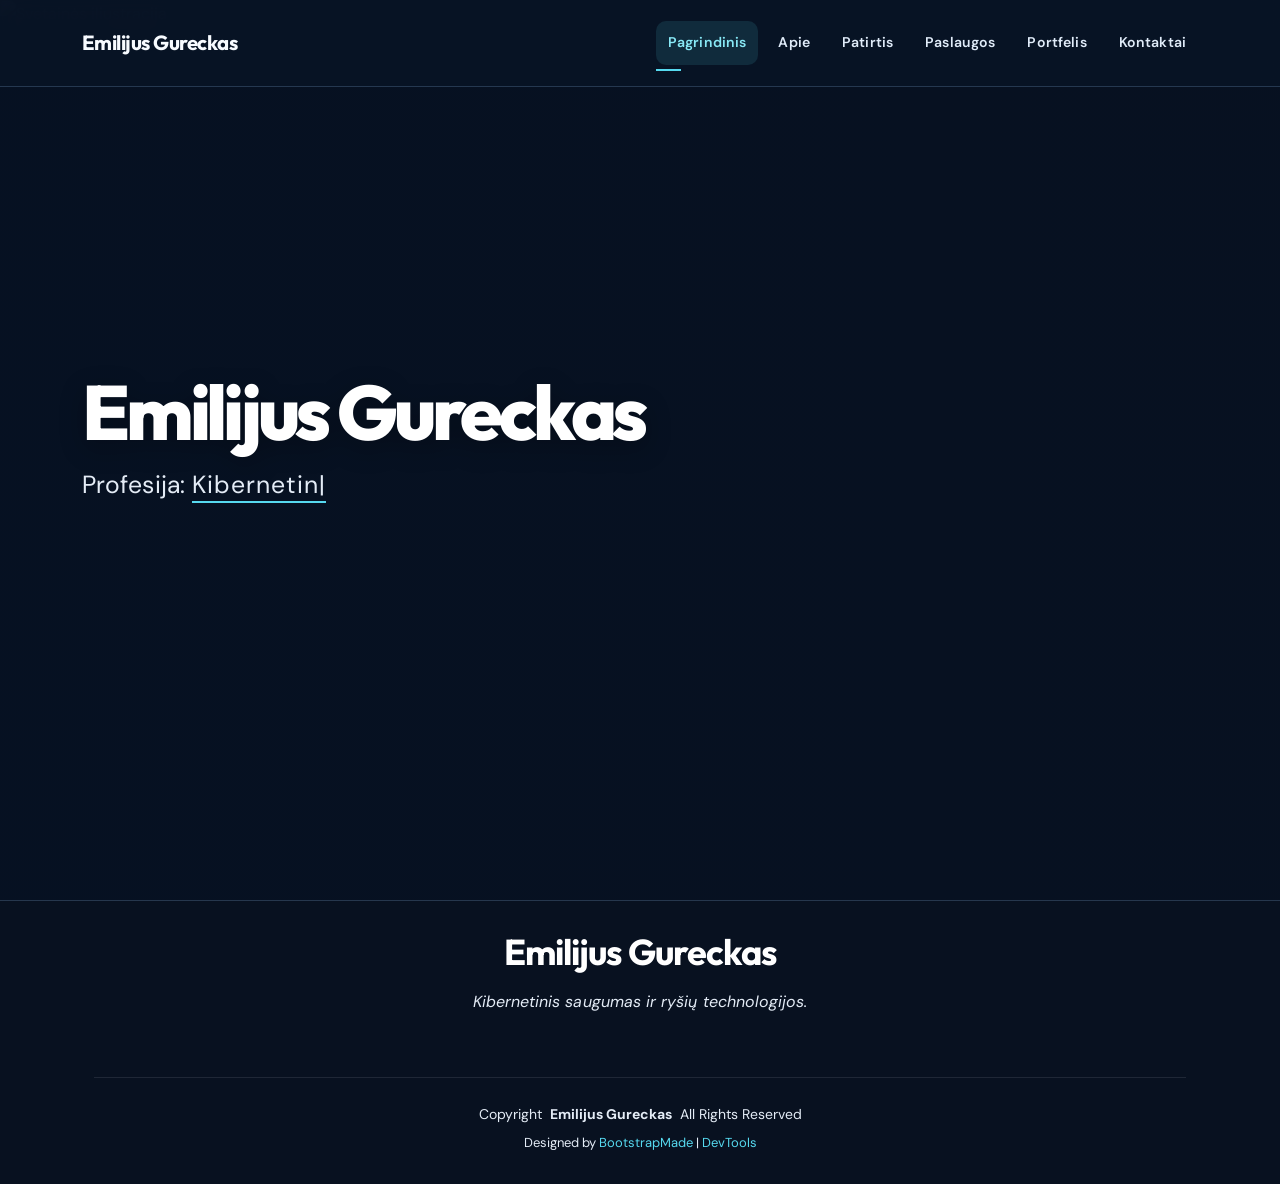
==== commit ca471a72: "pataisymai" ====
--- a/index.html
+++ b/index.html
@@ -4,9 +4,9 @@
 <head>
 <meta charset="utf-8"/>
 <meta content="width=device-width, initial-scale=1.0" name="viewport"/>
-<title>Pagrindinis – Emilijus Gureckas</title>
+<title>Mano CV</title>
 <meta content="Emilijus Gureckas" name="author"/>
-<meta content="Mano CV puslapis." name="description"/>
+<meta content="E. Gurecko CV puslapis." name="description"/>
 <meta content="" name="keywords"/>
 <link href="assets/img/favicon.png" rel="icon"/>
 <link href="assets/img/apple-touch-icon.png" rel="apple-touch-icon"/>
@@ -42,7 +42,7 @@
 </header>
 <main class="main">
 <section class="hero section dark-background" id="hero">
-<img alt="Svetainės iliustracija" data-aos="fade-in" src="assets/img/hero-bg.jpg"/>
+<img alt="Svetainės iliustracija" data-aos="fade-in" src="assets/img/hero-bg.png"/>
 <div class="container" data-aos="zoom-out" data-aos-delay="100">
 <h2>Emilijus Gureckas</h2>
 <p>Profesija: <span class="typed" data-typed-items="Kibernetinis saugumas ir ryšių technologijos"></span><span class="typed-cursor typed-cursor--blink"></span></p>
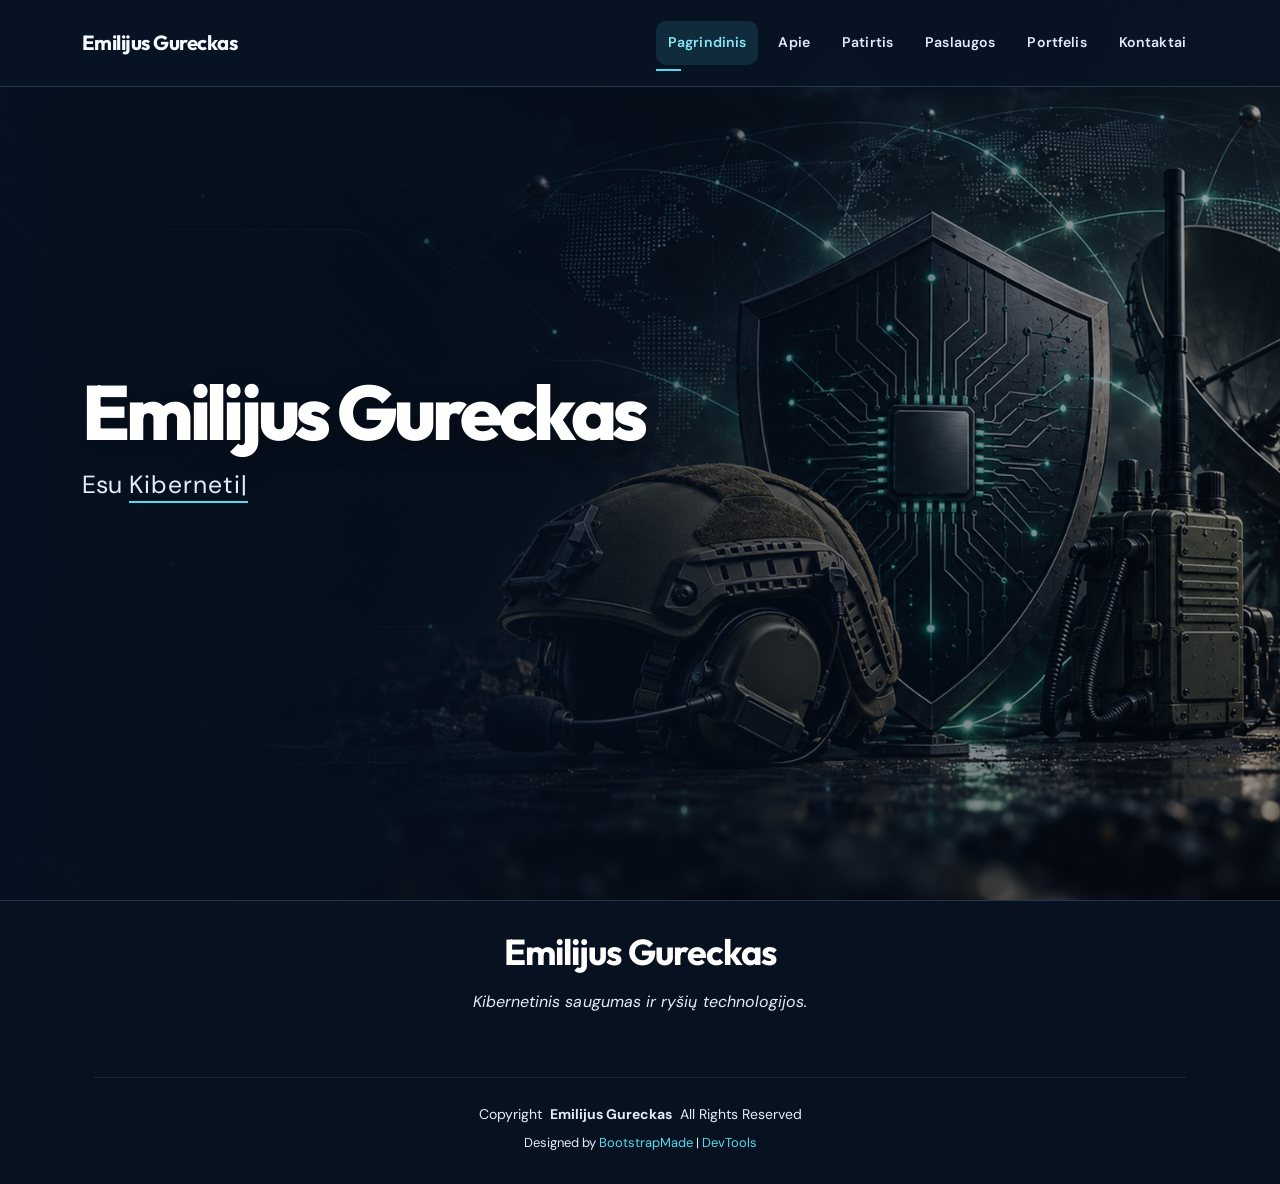
==== commit c919ab4f: "pataisyti paveikslėlių vardai" ====
--- a/index.html
+++ b/index.html
@@ -6,7 +6,7 @@
 <meta content="width=device-width, initial-scale=1.0" name="viewport"/>
 <title>Mano CV</title>
 <meta content="Emilijus Gureckas" name="author"/>
-<meta content="E. Gurecko CV puslapis." name="description"/>
+<meta content="Emilijus Gureckas CV puslapis." name="description"/>
 <meta content="" name="keywords"/>
 <link href="assets/img/favicon.png" rel="icon"/>
 <link href="assets/img/apple-touch-icon.png" rel="apple-touch-icon"/>
@@ -45,7 +45,7 @@
 <img alt="Svetainės iliustracija" data-aos="fade-in" src="assets/img/hero-bg.png"/>
 <div class="container" data-aos="zoom-out" data-aos-delay="100">
 <h2>Emilijus Gureckas</h2>
-<p>Profesija: <span class="typed" data-typed-items="Kibernetinis saugumas ir ryšių technologijos"></span><span class="typed-cursor typed-cursor--blink"></span></p>
+<p>Esu <span class="typed" data-typed-items="Kibernetinio saugumo ir ryšių technologijų studentas"></span><span class="typed-cursor typed-cursor--blink"></span></p>
 <div class="social-links">
 </div>
 </div>
